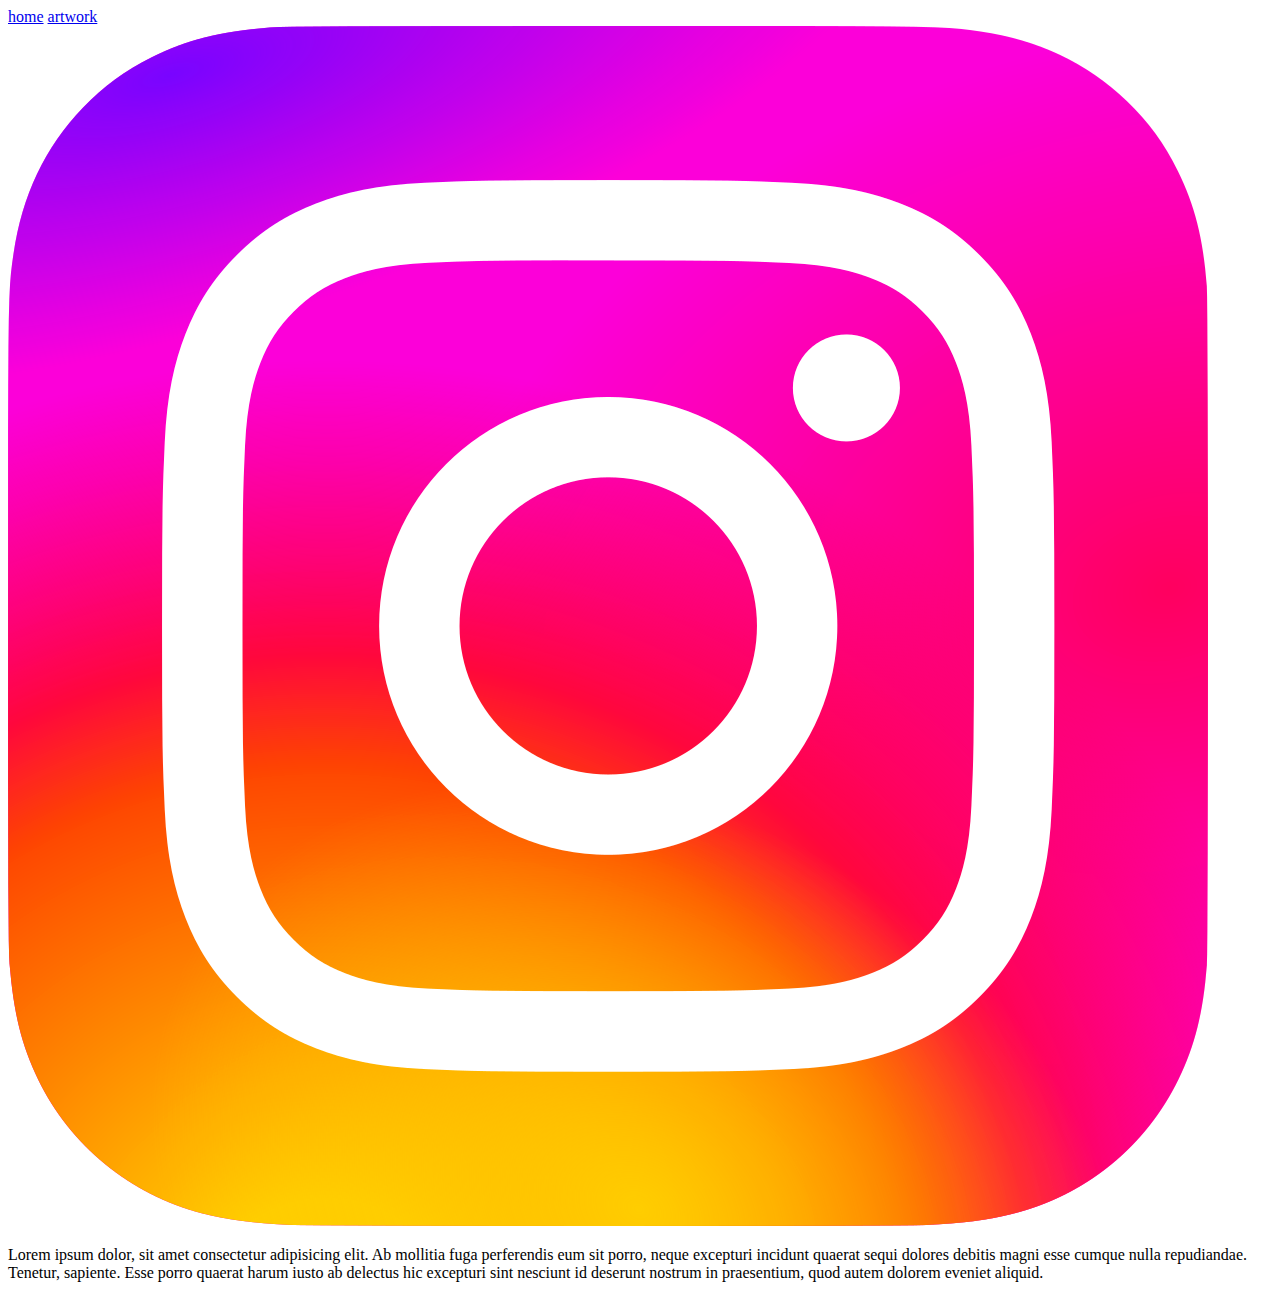
==== aboutme.html @ 8cc4d7a2 "added target to instagram link so that it always opens in a new tab" ====
<!DOCTYPE html>
<html lang="en">
  <head>
    <meta charset="UTF-8" />
    <meta http-equiv="X-UA-Compatible" content="IE=edge" />
    <meta name="viewport" content="width=device-width, initial-scale=1.0" />
    <title>About me</title>
  </head>
  <body>
    <a href="index.html">home</a>
    <a href="artwork.html">artwork</a>
    <a href="https://www.instagram.com/slideon.me/" target="_blank">
      <img src="photos/instagram logo.png" />
    </a>
    <p>
      Lorem ipsum dolor, sit amet consectetur adipisicing elit. Ab mollitia fuga
      perferendis eum sit porro, neque excepturi incidunt quaerat sequi dolores
      debitis magni esse cumque nulla repudiandae. Tenetur, sapiente. Esse porro
      quaerat harum iusto ab delectus hic excepturi sint nesciunt id deserunt
      nostrum in praesentium, quod autem dolorem eveniet aliquid.
    </p>
  </body>
</html>
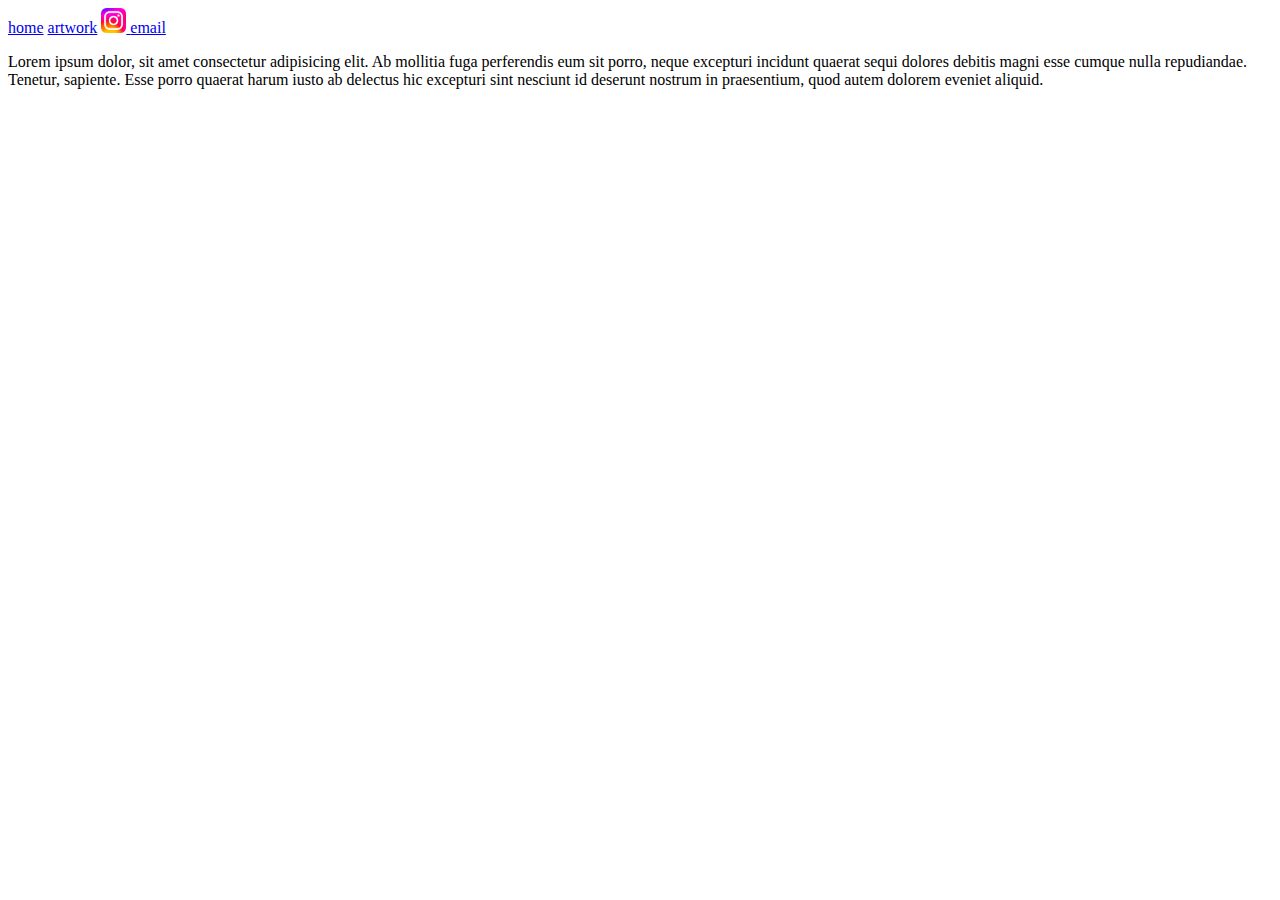
==== commit dd8fa236: "resized images and added envolope in place of text" ====
--- a/aboutme.html
+++ b/aboutme.html
@@ -5,13 +5,15 @@
     <meta http-equiv="X-UA-Compatible" content="IE=edge" />
     <meta name="viewport" content="width=device-width, initial-scale=1.0" />
     <title>About me</title>
+    <link rel="stylesheet" href="styles.css" />
   </head>
   <body>
     <a href="index.html">home</a>
     <a href="artwork.html">artwork</a>
     <a href="https://www.instagram.com/slideon.me/" target="_blank">
-      <img src="photos/instagram logo.png" />
+      <img class="button" src="photos/instagram logo.png" />
     </a>
+    <a href="mailto:something@place.com">email</a>
     <p>
       Lorem ipsum dolor, sit amet consectetur adipisicing elit. Ab mollitia fuga
       perferendis eum sit porro, neque excepturi incidunt quaerat sequi dolores
--- a/styles.css
+++ b/styles.css
@@ -0,0 +1,14 @@
+h1{
+    text-align: center;
+}
+#justin_photo{
+    width: 500px;
+    border-radius: 240px;
+    display: block;
+    margin-left: auto;
+    margin-right: auto;
+
+}
+.button{
+    width: 25px;
+}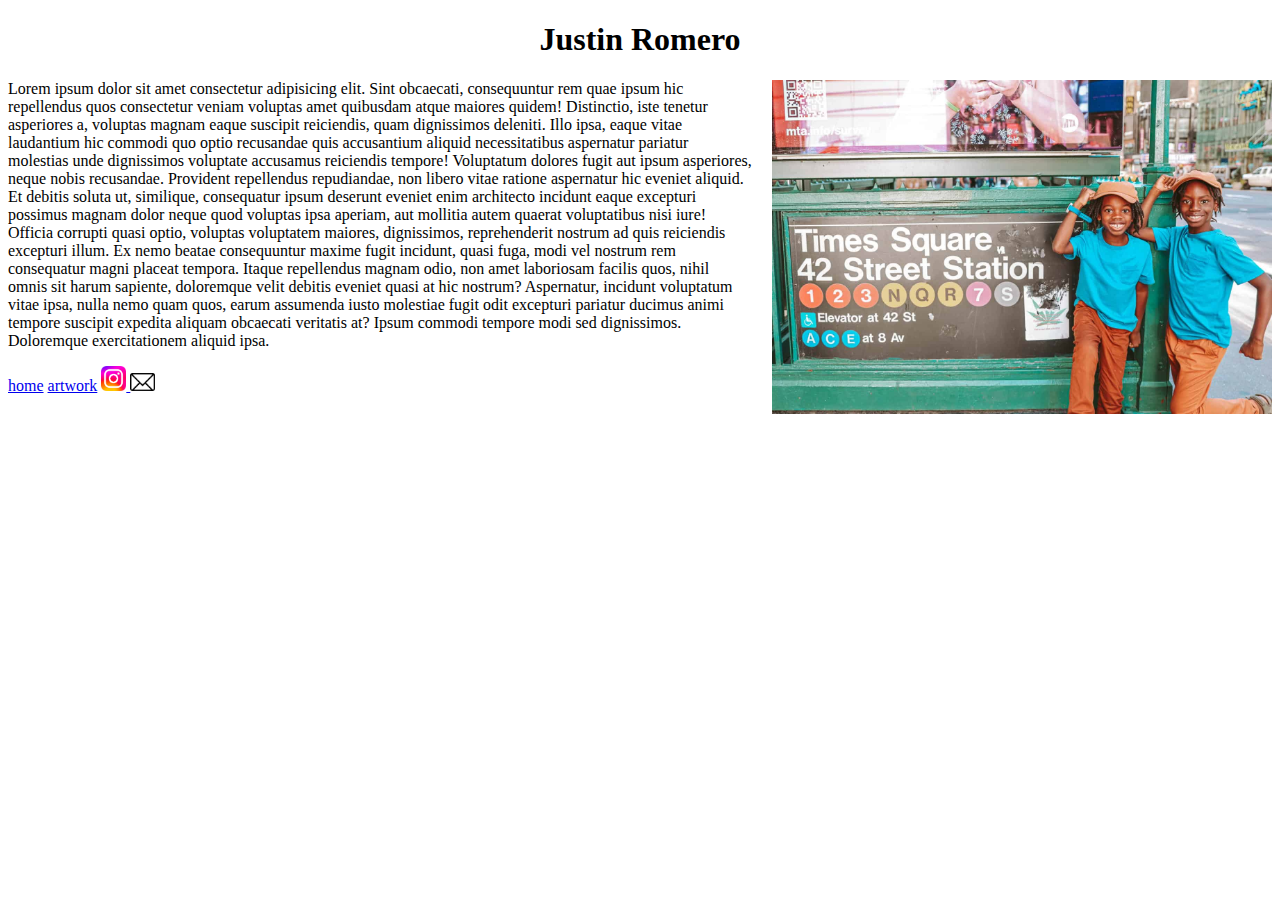
==== commit 9fe64906: "updated styles added a photo to about me" ====
--- a/aboutme.html
+++ b/aboutme.html
@@ -8,18 +8,39 @@
     <link rel="stylesheet" href="styles.css" />
   </head>
   <body>
+    <h1 class="title">Justin Romero</h1>
+    <img class="right" src="photos/kids.jpeg" />
+    <p>
+      Lorem ipsum dolor sit amet consectetur adipisicing elit. Sint obcaecati,
+      consequuntur rem quae ipsum hic repellendus quos consectetur veniam
+      voluptas amet quibusdam atque maiores quidem! Distinctio, iste tenetur
+      asperiores a, voluptas magnam eaque suscipit reiciendis, quam dignissimos
+      deleniti. Illo ipsa, eaque vitae laudantium hic commodi quo optio
+      recusandae quis accusantium aliquid necessitatibus aspernatur pariatur
+      molestias unde dignissimos voluptate accusamus reiciendis tempore!
+      Voluptatum dolores fugit aut ipsum asperiores, neque nobis recusandae.
+      Provident repellendus repudiandae, non libero vitae ratione aspernatur hic
+      eveniet aliquid. Et debitis soluta ut, similique, consequatur ipsum
+      deserunt eveniet enim architecto incidunt eaque excepturi possimus magnam
+      dolor neque quod voluptas ipsa aperiam, aut mollitia autem quaerat
+      voluptatibus nisi iure! Officia corrupti quasi optio, voluptas voluptatem
+      maiores, dignissimos, reprehenderit nostrum ad quis reiciendis excepturi
+      illum. Ex nemo beatae consequuntur maxime fugit incidunt, quasi fuga, modi
+      vel nostrum rem consequatur magni placeat tempora. Itaque repellendus
+      magnam odio, non amet laboriosam facilis quos, nihil omnis sit harum
+      sapiente, doloremque velit debitis eveniet quasi at hic nostrum?
+      Aspernatur, incidunt voluptatum vitae ipsa, nulla nemo quam quos, earum
+      assumenda iusto molestiae fugit odit excepturi pariatur ducimus animi
+      tempore suscipit expedita aliquam obcaecati veritatis at? Ipsum commodi
+      tempore modi sed dignissimos. Doloremque exercitationem aliquid ipsa.
+    </p>
     <a href="index.html">home</a>
     <a href="artwork.html">artwork</a>
     <a href="https://www.instagram.com/slideon.me/" target="_blank">
       <img class="button" src="photos/instagram logo.png" />
     </a>
-    <a href="mailto:something@place.com">email</a>
-    <p>
-      Lorem ipsum dolor, sit amet consectetur adipisicing elit. Ab mollitia fuga
-      perferendis eum sit porro, neque excepturi incidunt quaerat sequi dolores
-      debitis magni esse cumque nulla repudiandae. Tenetur, sapiente. Esse porro
-      quaerat harum iusto ab delectus hic excepturi sint nesciunt id deserunt
-      nostrum in praesentium, quod autem dolorem eveniet aliquid.
-    </p>
+    <a href="mailto:something@place.com"
+      ><img class="button" src="photos/envelope.png"
+    /></a>
   </body>
 </html>
--- a/styles.css
+++ b/styles.css
@@ -1,7 +1,16 @@
-h1{
+.flex_container{
+    display: flex;
+}
+#big_title{
+    text-align: center;
+    font-size:100px;
+    font-family: cursive;
+}
+.title{
     text-align: center;
 }
 #justin_photo{
+    margin-top: 0%;
     width: 500px;
     border-radius: 240px;
     display: block;
@@ -11,4 +20,22 @@
 }
 .button{
     width: 25px;
+}
+
+.hpbutton{
+    text-align: center;
+
+}
+#artwork{
+    width: 600px;
+    height: 800px;
+    display: block;
+    margin-left: auto;
+    margin-right: auto;
+}
+
+.right{
+    width: 500px;
+    float: right;
+    padding: 0 0 20px 20px;
 }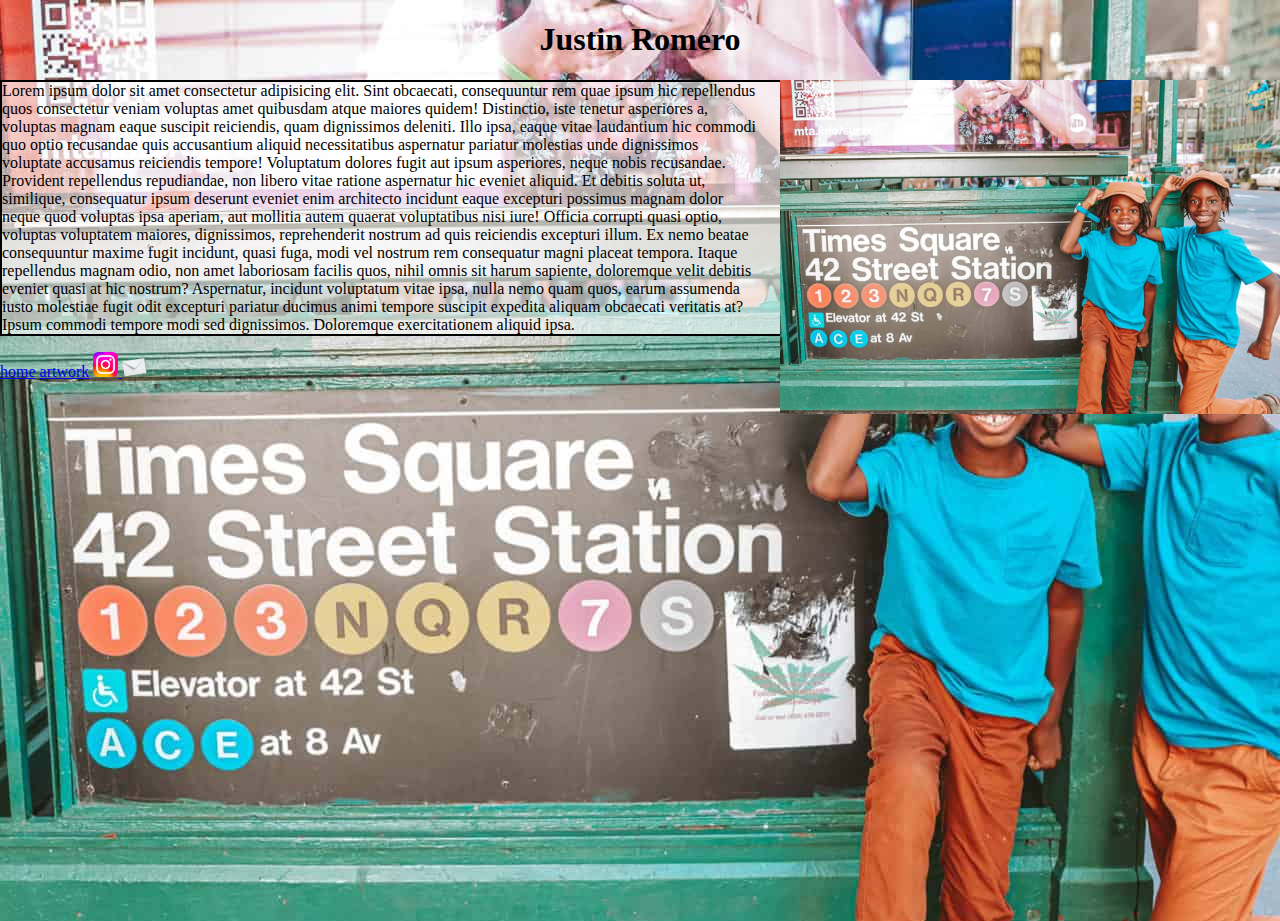
==== commit 94700de7: "added a background and border to about me text" ====
--- a/aboutme.html
+++ b/aboutme.html
@@ -7,10 +7,10 @@
     <title>About me</title>
     <link rel="stylesheet" href="styles.css" />
   </head>
-  <body>
+  <body class="bio">
     <h1 class="title">Justin Romero</h1>
     <img class="right" src="photos/kids.jpeg" />
-    <p>
+    <p id="bio_p">
       Lorem ipsum dolor sit amet consectetur adipisicing elit. Sint obcaecati,
       consequuntur rem quae ipsum hic repellendus quos consectetur veniam
       voluptas amet quibusdam atque maiores quidem! Distinctio, iste tenetur
--- a/styles.css
+++ b/styles.css
@@ -1,3 +1,22 @@
+body{
+    margin: 0;
+    width: 100vw;
+    height: 100vh;
+}
+.bio{
+    background-image: url(photos/kids.jpeg);
+}
+#bio_p{
+    background-color: rgba(255, 255, 255, 0.6);
+    border: 2px solid black;
+    border-radius: 0%;
+    font-weight: 400;
+}
+.homepage{
+    background-size: cover;
+    background-image: url(photos/washington_square.jpeg);
+
+}
 .flex_container{
     display: flex;
 }
@@ -5,14 +24,14 @@
     text-align: center;
     font-size:100px;
     font-family: cursive;
+    color: white;
 }
 .title{
     text-align: center;
 }
 #justin_photo{
-    margin-top: 0%;
     width: 500px;
-    border-radius: 240px;
+    border-radius: 250px;
     display: block;
     margin-left: auto;
     margin-right: auto;
@@ -21,10 +40,20 @@
 .button{
     width: 25px;
 }
+.image_button{
+    width: 200px;
+    margin-top: 20px;
+    margin-bottom: 40px;
+}
 
 .hpbutton{
-    text-align: center;
+    display: block;
+    position: relative; top: -350px; right: -100px;
 
+}
+.hpbutton2{
+    display: block;
+    position: relative; top: -520px; right: -1100px;
 }
 #artwork{
     width: 600px;
@@ -38,4 +67,5 @@
     width: 500px;
     float: right;
     padding: 0 0 20px 20px;
-}+}
+
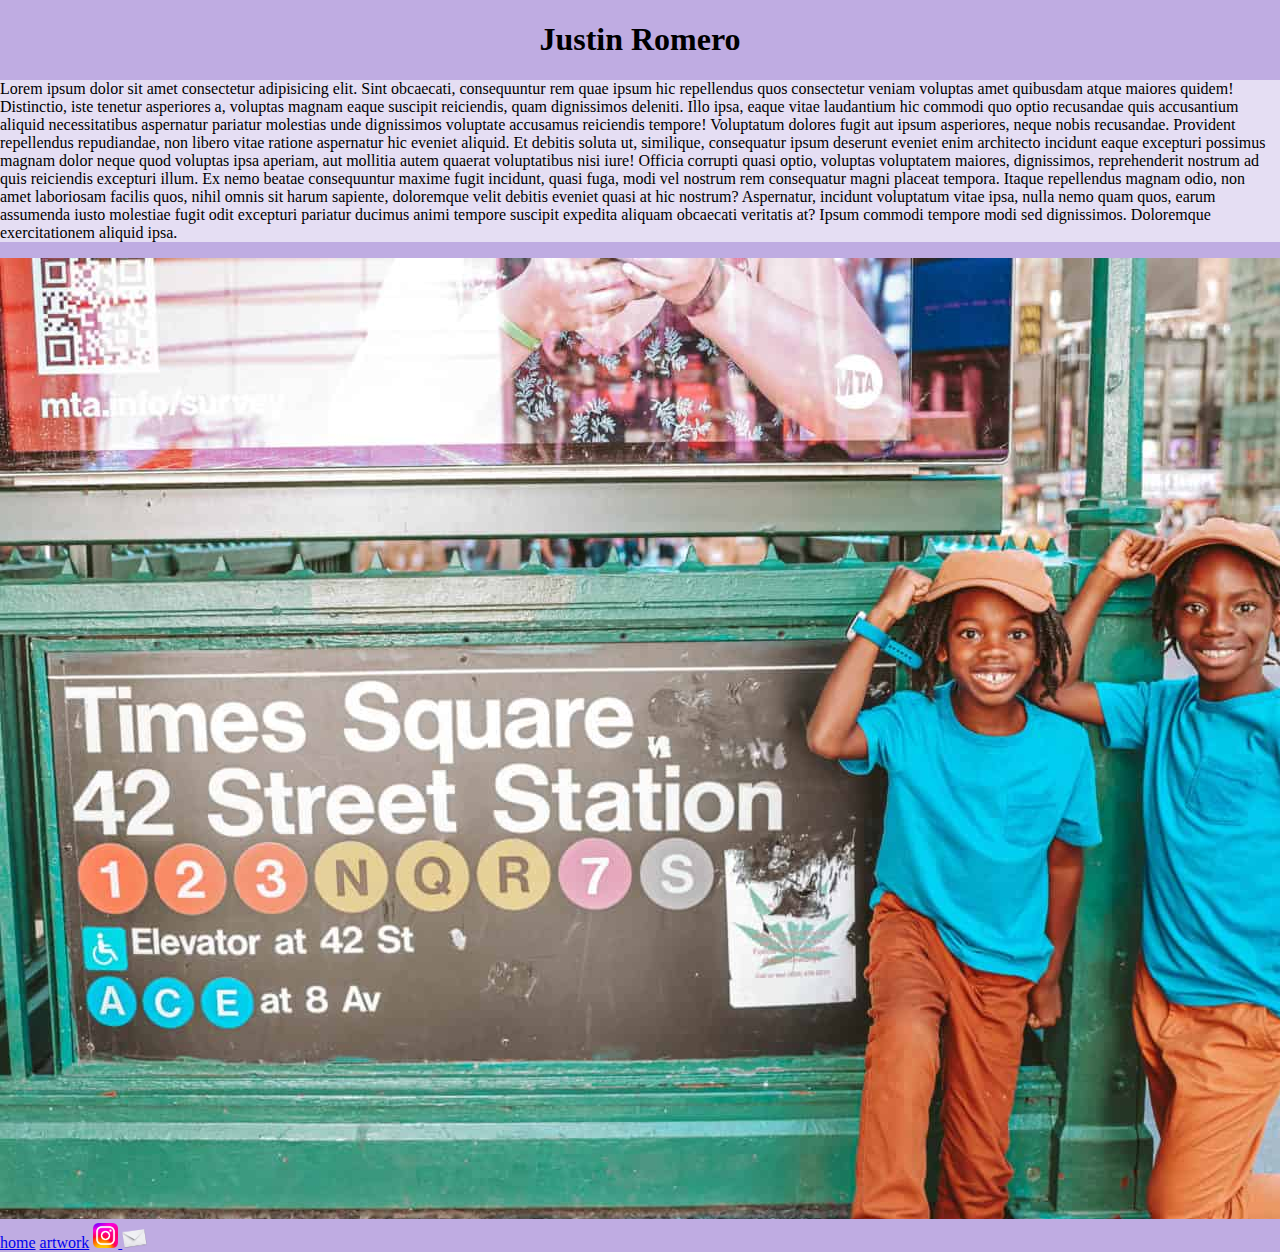
==== commit 3becd40e: "added more flexbox and removed .right class also changed artwork width to a % instead of a set px am" ====
--- a/aboutme.html
+++ b/aboutme.html
@@ -9,31 +9,39 @@
   </head>
   <body class="bio">
     <h1 class="title">Justin Romero</h1>
-    <img class="right" src="photos/kids.jpeg" />
-    <p id="bio_p">
-      Lorem ipsum dolor sit amet consectetur adipisicing elit. Sint obcaecati,
-      consequuntur rem quae ipsum hic repellendus quos consectetur veniam
-      voluptas amet quibusdam atque maiores quidem! Distinctio, iste tenetur
-      asperiores a, voluptas magnam eaque suscipit reiciendis, quam dignissimos
-      deleniti. Illo ipsa, eaque vitae laudantium hic commodi quo optio
-      recusandae quis accusantium aliquid necessitatibus aspernatur pariatur
-      molestias unde dignissimos voluptate accusamus reiciendis tempore!
-      Voluptatum dolores fugit aut ipsum asperiores, neque nobis recusandae.
-      Provident repellendus repudiandae, non libero vitae ratione aspernatur hic
-      eveniet aliquid. Et debitis soluta ut, similique, consequatur ipsum
-      deserunt eveniet enim architecto incidunt eaque excepturi possimus magnam
-      dolor neque quod voluptas ipsa aperiam, aut mollitia autem quaerat
-      voluptatibus nisi iure! Officia corrupti quasi optio, voluptas voluptatem
-      maiores, dignissimos, reprehenderit nostrum ad quis reiciendis excepturi
-      illum. Ex nemo beatae consequuntur maxime fugit incidunt, quasi fuga, modi
-      vel nostrum rem consequatur magni placeat tempora. Itaque repellendus
-      magnam odio, non amet laboriosam facilis quos, nihil omnis sit harum
-      sapiente, doloremque velit debitis eveniet quasi at hic nostrum?
-      Aspernatur, incidunt voluptatum vitae ipsa, nulla nemo quam quos, earum
-      assumenda iusto molestiae fugit odit excepturi pariatur ducimus animi
-      tempore suscipit expedita aliquam obcaecati veritatis at? Ipsum commodi
-      tempore modi sed dignissimos. Doloremque exercitationem aliquid ipsa.
-    </p>
+    <div class="am_flex_container">
+      <div>
+        <p id="bio_p">
+          Lorem ipsum dolor sit amet consectetur adipisicing elit. Sint
+          obcaecati, consequuntur rem quae ipsum hic repellendus quos
+          consectetur veniam voluptas amet quibusdam atque maiores quidem!
+          Distinctio, iste tenetur asperiores a, voluptas magnam eaque suscipit
+          reiciendis, quam dignissimos deleniti. Illo ipsa, eaque vitae
+          laudantium hic commodi quo optio recusandae quis accusantium aliquid
+          necessitatibus aspernatur pariatur molestias unde dignissimos
+          voluptate accusamus reiciendis tempore! Voluptatum dolores fugit aut
+          ipsum asperiores, neque nobis recusandae. Provident repellendus
+          repudiandae, non libero vitae ratione aspernatur hic eveniet aliquid.
+          Et debitis soluta ut, similique, consequatur ipsum deserunt eveniet
+          enim architecto incidunt eaque excepturi possimus magnam dolor neque
+          quod voluptas ipsa aperiam, aut mollitia autem quaerat voluptatibus
+          nisi iure! Officia corrupti quasi optio, voluptas voluptatem maiores,
+          dignissimos, reprehenderit nostrum ad quis reiciendis excepturi illum.
+          Ex nemo beatae consequuntur maxime fugit incidunt, quasi fuga, modi
+          vel nostrum rem consequatur magni placeat tempora. Itaque repellendus
+          magnam odio, non amet laboriosam facilis quos, nihil omnis sit harum
+          sapiente, doloremque velit debitis eveniet quasi at hic nostrum?
+          Aspernatur, incidunt voluptatum vitae ipsa, nulla nemo quam quos,
+          earum assumenda iusto molestiae fugit odit excepturi pariatur ducimus
+          animi tempore suscipit expedita aliquam obcaecati veritatis at? Ipsum
+          commodi tempore modi sed dignissimos. Doloremque exercitationem
+          aliquid ipsa.
+        </p>
+      </div>
+      <div>
+        <img id="kids" src="photos/kids.jpeg" />
+      </div>
+    </div>
     <a href="index.html">home</a>
     <a href="artwork.html">artwork</a>
     <a href="https://www.instagram.com/slideon.me/" target="_blank">
--- a/styles.css
+++ b/styles.css
@@ -2,24 +2,20 @@
     margin: 0;
     width: 100vw;
     height: 100vh;
+    background-color: #BFACE2;
 }
-.bio{
-    background-image: url(photos/kids.jpeg);
+.hp_flex_container{
+    display: flex;
+}
+.hp_flex_container div{
+    flex: 1;
 }
 #bio_p{
     background-color: rgba(255, 255, 255, 0.6);
-    border: 2px solid black;
     border-radius: 0%;
     font-weight: 400;
 }
-.homepage{
-    background-size: cover;
-    background-image: url(photos/washington_square.jpeg);
 
-}
-.flex_container{
-    display: flex;
-}
 #big_title{
     text-align: center;
     font-size:100px;
@@ -30,31 +26,16 @@
     text-align: center;
 }
 #justin_photo{
-    width: 500px;
-    border-radius: 250px;
-    display: block;
-    margin-left: auto;
-    margin-right: auto;
-
+    width: 100%;
+    border-radius: 50%;
 }
 .button{
     width: 25px;
 }
 .image_button{
-    width: 200px;
-    margin-top: 20px;
-    margin-bottom: 40px;
+    width: 43%;
 }
 
-.hpbutton{
-    display: block;
-    position: relative; top: -350px; right: -100px;
-
-}
-.hpbutton2{
-    display: block;
-    position: relative; top: -520px; right: -1100px;
-}
 #artwork{
     width: 600px;
     height: 800px;
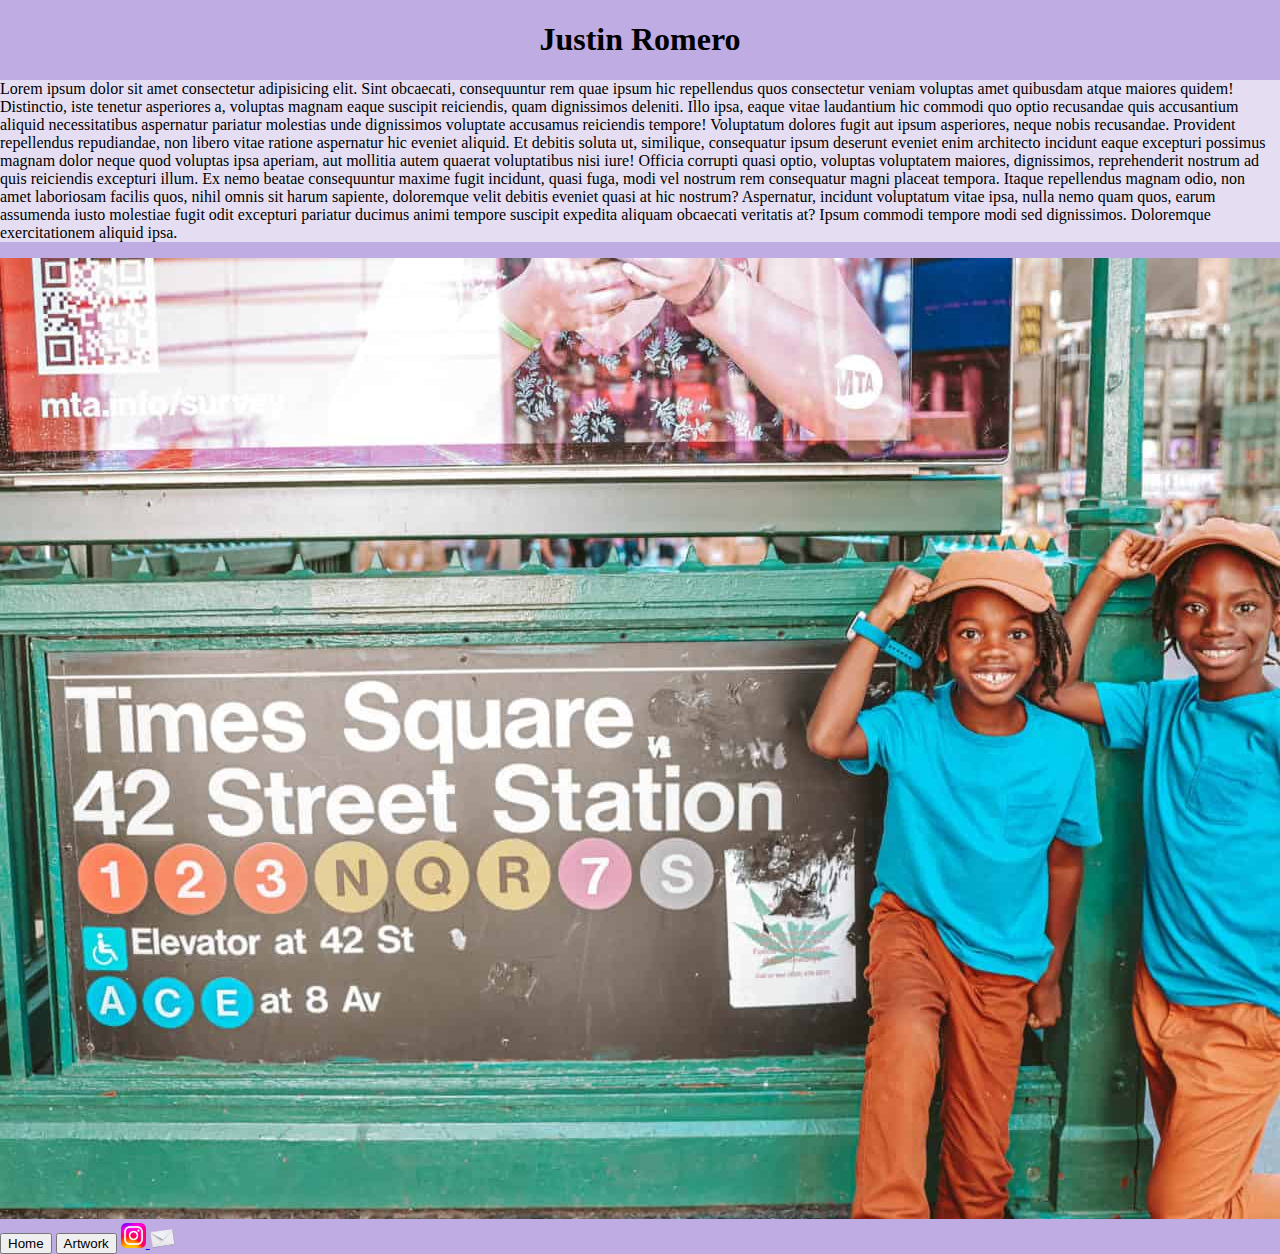
==== commit ea572fd0: "changed hyperlinks to buttons" ====
--- a/aboutme.html
+++ b/aboutme.html
@@ -42,8 +42,8 @@
         <img id="kids" src="photos/kids.jpeg" />
       </div>
     </div>
-    <a href="index.html">home</a>
-    <a href="artwork.html">artwork</a>
+    <a href="index.html"><button>Home</button></a>
+    <a href="artwork.html"><button>Artwork</button></a>
     <a href="https://www.instagram.com/slideon.me/" target="_blank">
       <img class="button" src="photos/instagram logo.png" />
     </a>
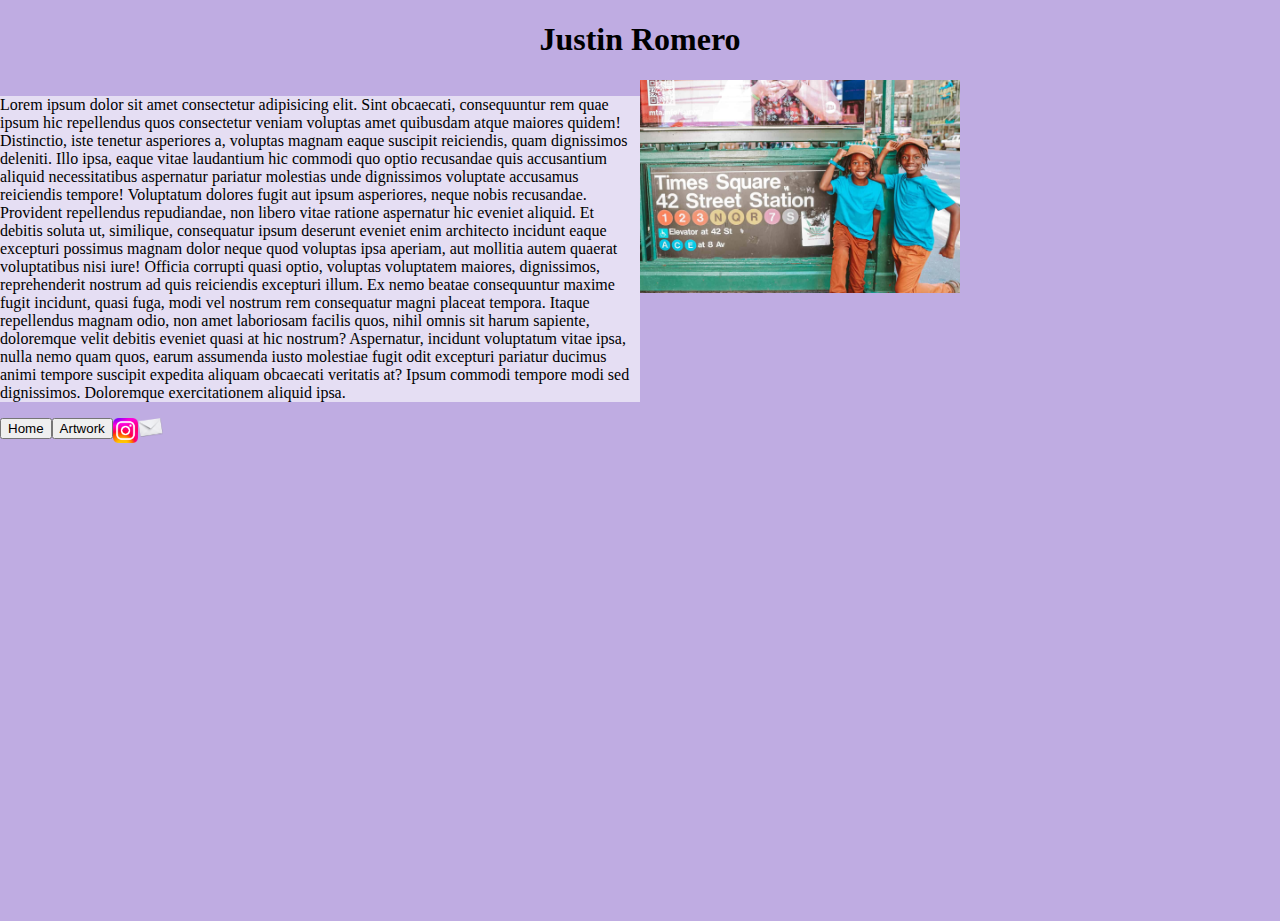
==== commit 58f5f790: "added more flexbox" ====
--- a/aboutme.html
+++ b/aboutme.html
@@ -42,13 +42,15 @@
         <img id="kids" src="photos/kids.jpeg" />
       </div>
     </div>
-    <a href="index.html"><button>Home</button></a>
-    <a href="artwork.html"><button>Artwork</button></a>
-    <a href="https://www.instagram.com/slideon.me/" target="_blank">
-      <img class="button" src="photos/instagram logo.png" />
-    </a>
-    <a href="mailto:something@place.com"
-      ><img class="button" src="photos/envelope.png"
-    /></a>
+    <div class="buttons_flex_container">
+      <a href="index.html"><button>Home</button></a>
+      <a href="artwork.html"><button>Artwork</button></a>
+      <a href="https://www.instagram.com/slideon.me/" target="_blank">
+        <img class="button" src="photos/instagram logo.png" />
+      </a>
+      <a href="mailto:something@place.com"
+        ><img class="button" src="photos/envelope.png"
+      /></a>
+    </div>
   </body>
 </html>
--- a/styles.css
+++ b/styles.css
@@ -3,6 +3,10 @@
     width: 100vw;
     height: 100vh;
     background-color: #BFACE2;
+}
+p{
+    text-align: center;
+    font-size: large
 }
 .hp_flex_container{
     display: flex;
@@ -10,10 +14,23 @@
 .hp_flex_container div{
     flex: 1;
 }
+.am_flex_container{
+    display: flex;
+}
+.am_flex_container div{
+    flex: 1;
+}
+.buttons_flex_container{
+    display: flex;
+}
+.am_flex_container a{
+    flex: 1;
+}
 #bio_p{
+    text-align: left;
     background-color: rgba(255, 255, 255, 0.6);
-    border-radius: 0%;
     font-weight: 400;
+    font-size: medium;
 }
 
 #big_title{
@@ -37,16 +54,13 @@
 }
 
 #artwork{
-    width: 600px;
-    height: 800px;
+    width: 50%;
     display: block;
     margin-left: auto;
     margin-right: auto;
 }
 
-.right{
-    width: 500px;
-    float: right;
-    padding: 0 0 20px 20px;
+#kids{
+    width: 50%;
 }
 
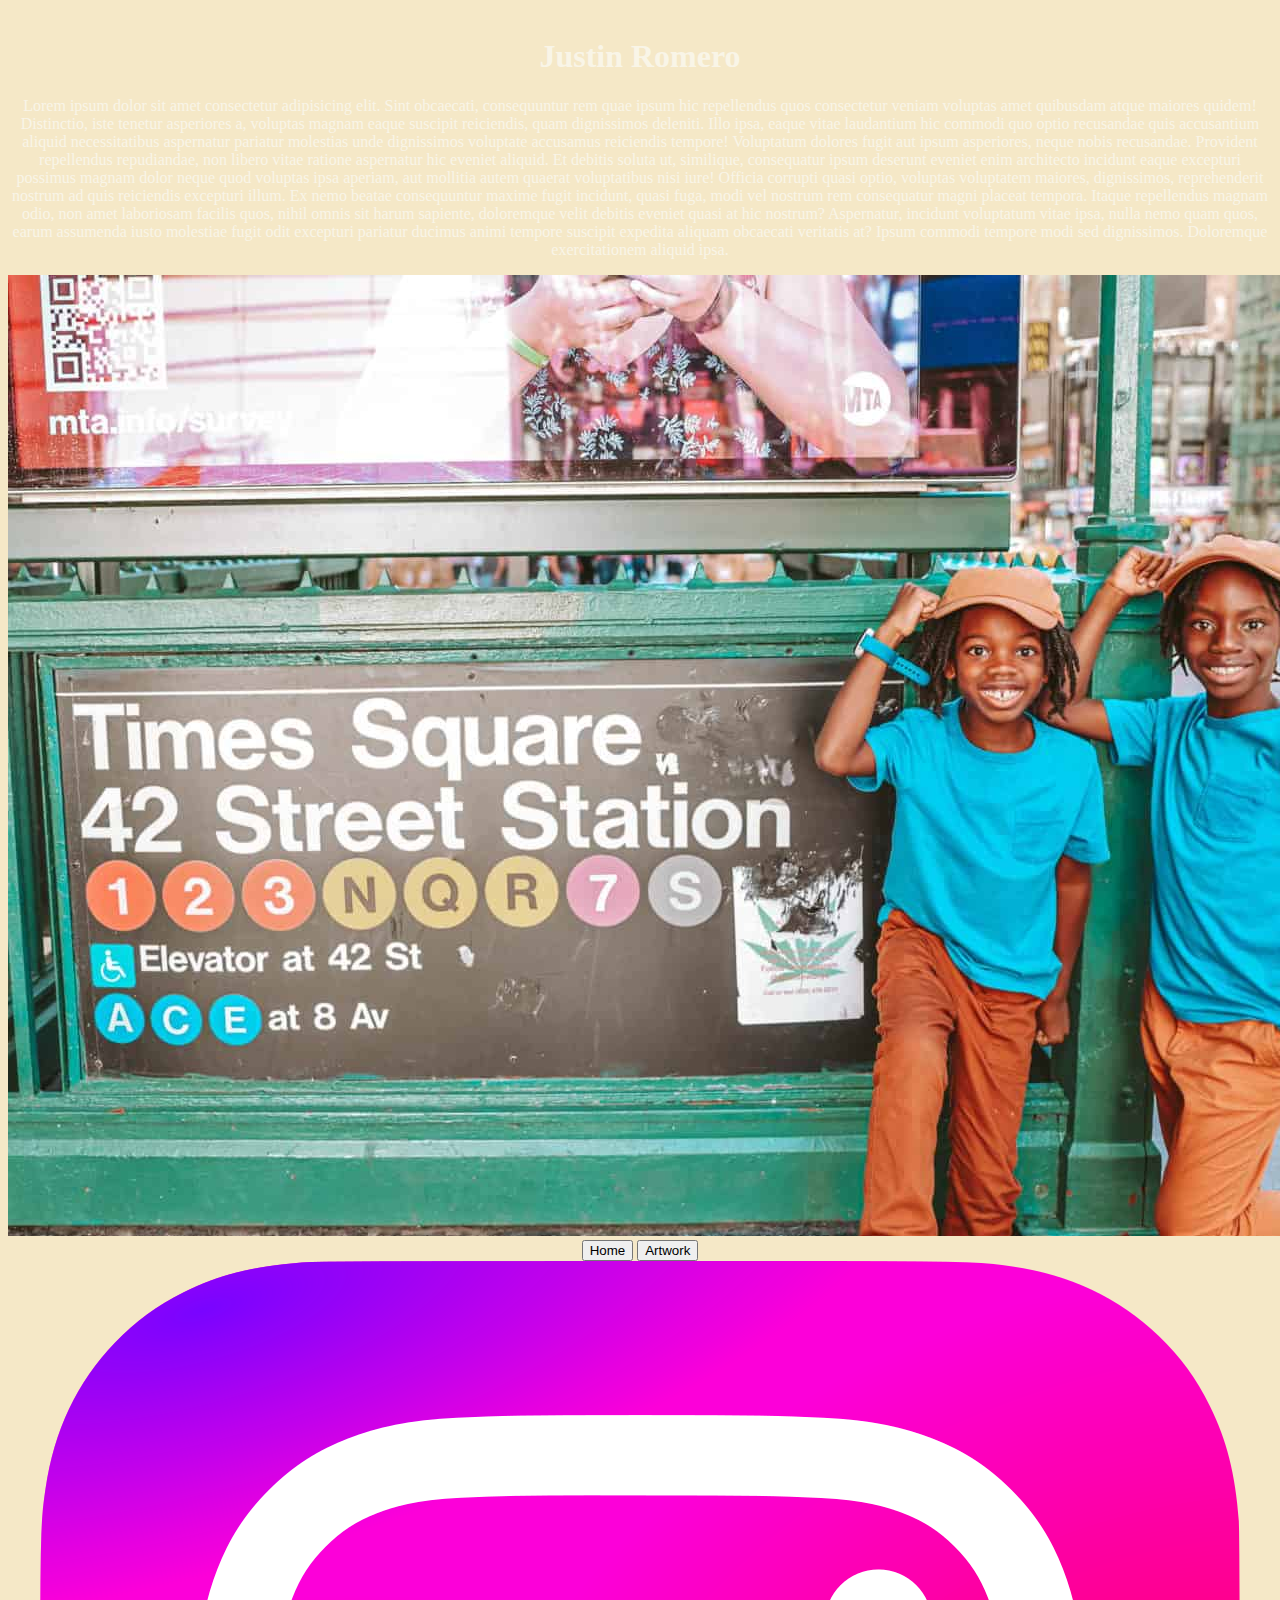
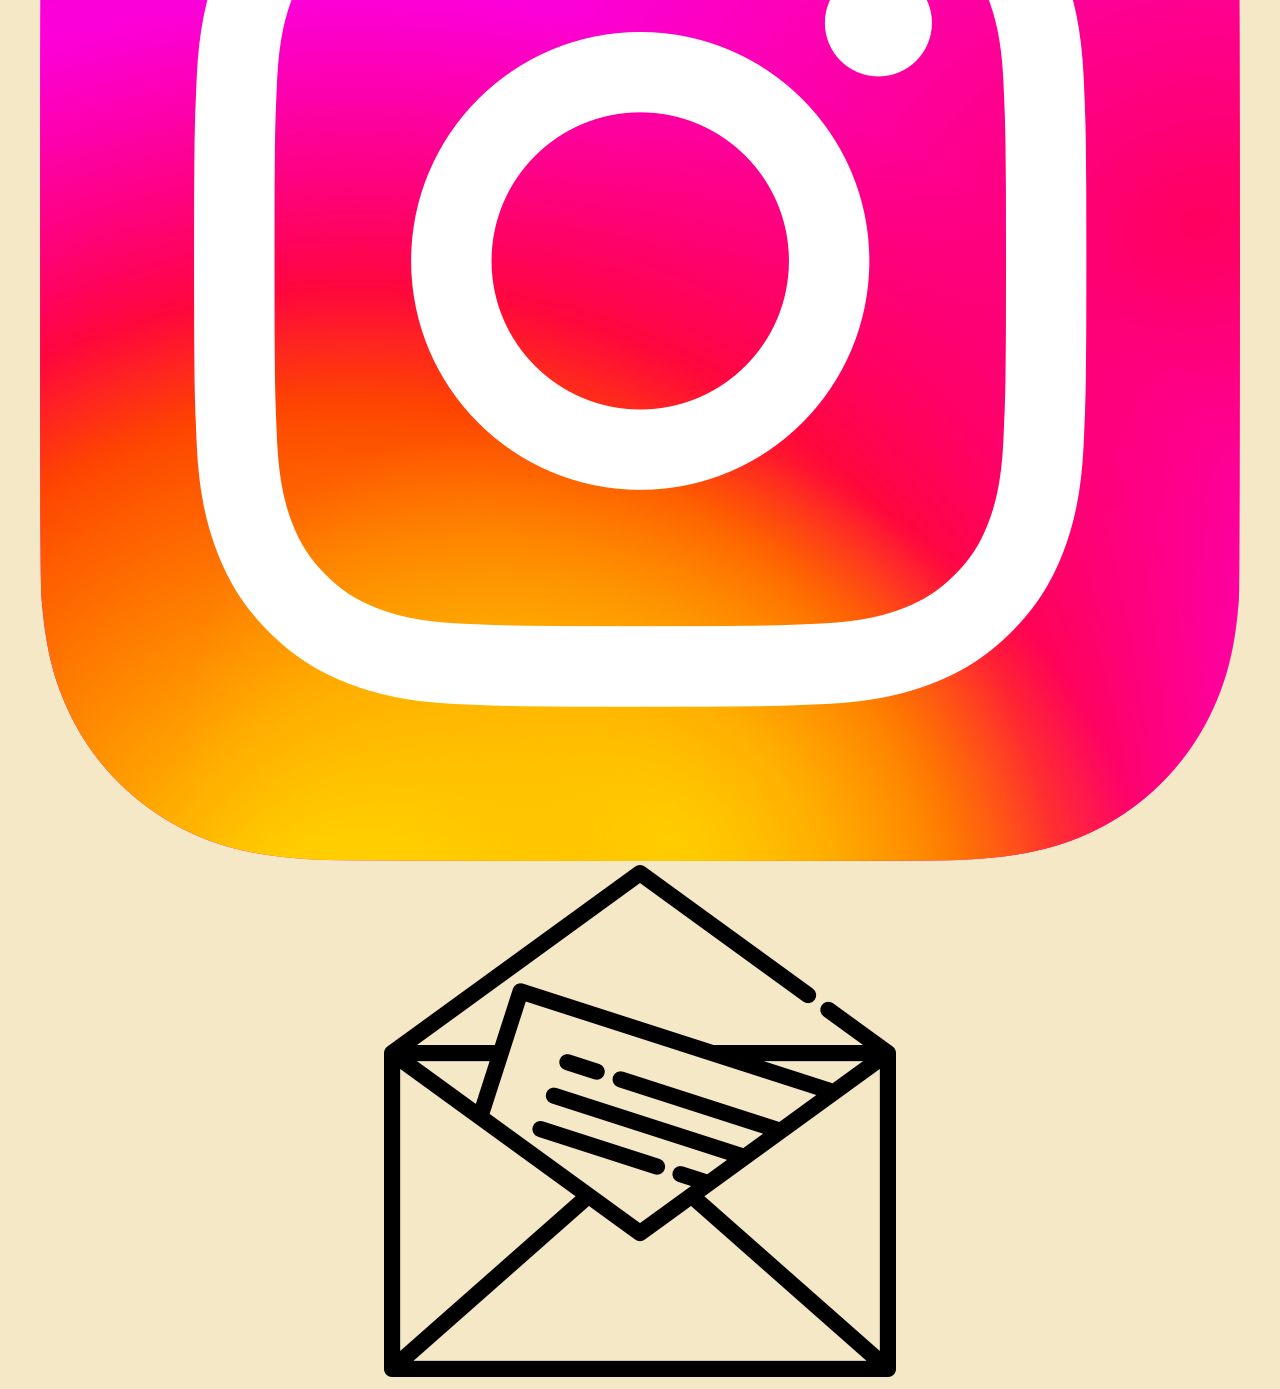
==== commit 92fd16cf: "changed envelope image added instagram photo email photo and buttons to the front page along with te" ====
--- a/aboutme.html
+++ b/aboutme.html
@@ -46,10 +46,10 @@
       <a href="index.html"><button>Home</button></a>
       <a href="artwork.html"><button>Artwork</button></a>
       <a href="https://www.instagram.com/slideon.me/" target="_blank">
-        <img class="button" src="photos/instagram logo.png" />
+        <img id="ig" src="photos/instagram logo.png" alt="" />
       </a>
       <a href="mailto:something@place.com"
-        ><img class="button" src="photos/envelope.png"
+        ><img id="envelope" src="photos/envelope.png" alt=""
       /></a>
     </div>
   </body>
--- a/styles.css
+++ b/styles.css
@@ -1,66 +1,38 @@
 body{
-    margin: 0;
-    width: 100vw;
-    height: 100vh;
-    background-color: #BFACE2;
+    text-align: center;
+    margin-top: 3%;
+    background-color: #F5E8C7;
+    color:#F9F5E7 ;
 }
-p{
-    text-align: center;
-    font-size: large
+#hp_title{
+    font-size: 7rem;
+    color: #AC7088;
+    font-family: 'Lobster', cursive;
+
 }
-.hp_flex_container{
-    display: flex;
+#hp_photo{
+    width: 30%;
+    border-radius: 50%;
+    margin-bottom: 2%;
 }
-.hp_flex_container div{
-    flex: 1;
+#hp_email{
+    width: 12rem;
+    position: absolute;
+    top: 65%;
+    right: 20%;
 }
-.am_flex_container{
-    display: flex;
+#hp_ig{
+    width: 12rem;
+    position: absolute;
+    top: 40%;
+    right: 20%;
 }
-.am_flex_container div{
-    flex: 1;
+.ig{
+    width: 2rem;
 }
-.buttons_flex_container{
-    display: flex;
-}
-.am_flex_container a{
-    flex: 1;
-}
-#bio_p{
-    text-align: left;
-    background-color: rgba(255, 255, 255, 0.6);
-    font-weight: 400;
-    font-size: medium;
-}
-
-#big_title{
-    text-align: center;
-    font-size:100px;
-    font-family: cursive;
-    color: white;
-}
-.title{
-    text-align: center;
-}
-#justin_photo{
-    width: 100%;
-    border-radius: 50%;
+.envelope{
+    width: 2rem;
 }
 .button{
-    width: 25px;
-}
-.image_button{
-    width: 43%;
-}
-
-#artwork{
-    width: 50%;
     display: block;
-    margin-left: auto;
-    margin-right: auto;
-}
-
-#kids{
-    width: 50%;
-}
-
+}